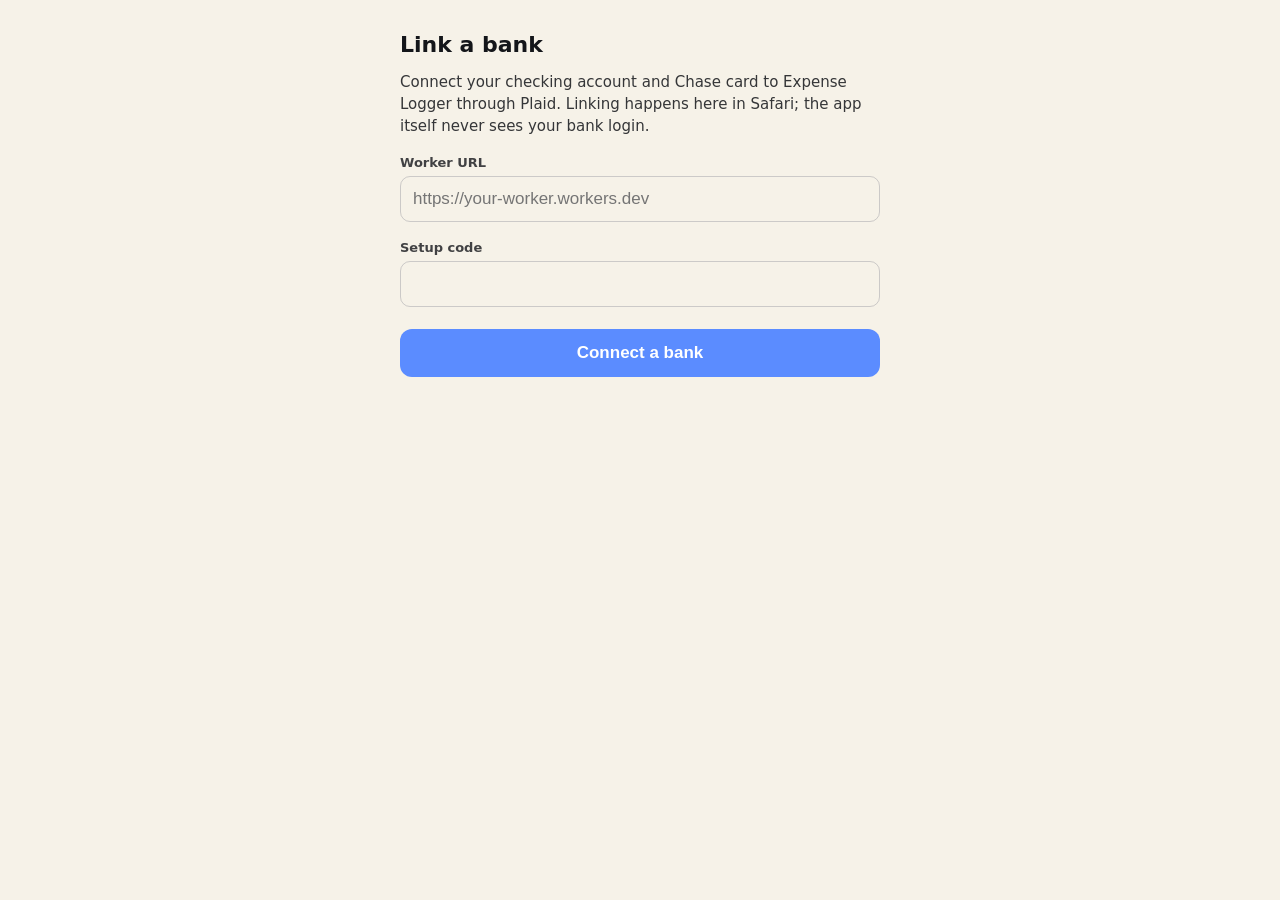
==== link.html @ d46f7d3e "Plaid D (2.0.0): bank sync pairing in Settings, keep token out of backups, link.html Refs #50" ====
<!DOCTYPE html>
<html lang="en">
<head>
<meta charset="utf-8">
<meta name="viewport" content="width=device-width, initial-scale=1">
<title>Link a bank — Expense Logger</title>
<!--
  Plaid Link page for Expense Logger (plan: issue #46, step D / #50).

  Static page: no app code, no secrets in this file. The user types the sync
  Worker's URL and the one-time setup code here in Safari; the code is held in
  memory only, plus sessionStorage across the bank's OAuth redirect (Plaid
  reloads this page with ?oauth_state_id=...), and is cleared as soon as the
  link finishes or fails. The Worker exchanges the Plaid public_token; no
  Plaid secret or access_token ever touches this page.

  This page is deliberately not in the service worker precache (see sw.js):
  it must always load fresh.
-->
<style>
  :root { color-scheme: dark light; }
  body { font-family: -apple-system, system-ui, sans-serif; margin: 0; padding: 24px 18px 48px; background: #0b0c10; color: #f2f3f5; }
  @media (prefers-color-scheme: light) { body { background: #f6f2e8; color: #14161a; } }
  main { max-width: 480px; margin: 0 auto; }
  h1 { font-size: 22px; margin: 8px 0 4px; }
  p { line-height: 1.45; color: inherit; opacity: .85; font-size: 15px; }
  label { display: block; font-size: 13px; font-weight: 600; margin: 18px 0 6px; opacity: .8; }
  input, select { width: 100%; box-sizing: border-box; font-size: 17px; padding: 12px; border-radius: 10px; border: 1px solid rgba(140,140,150,.4); background: transparent; color: inherit; }
  button { width: 100%; margin-top: 22px; font-size: 17px; font-weight: 600; padding: 14px; border: 0; border-radius: 12px; background: #5b8cff; color: #fff; }
  button[disabled] { opacity: .5; }
  .acct { border: 1px solid rgba(140,140,150,.35); border-radius: 12px; padding: 12px 14px; margin-top: 12px; }
  .acct strong { display: block; margin-bottom: 8px; }
  #status { margin-top: 18px; font-size: 15px; }
  .err { color: #ff8787; }
</style>
</head>
<body>
<main>
  <h1>Link a bank</h1>
  <p>Connect your checking account and Chase card to Expense Logger through Plaid. Linking happens here in Safari; the app itself never sees your bank login.</p>

  <form id="setupForm">
    <label for="workerUrl">Worker URL</label>
    <input id="workerUrl" type="url" placeholder="https://your-worker.workers.dev" autocomplete="off" spellcheck="false" required>
    <label for="setupCode">Setup code</label>
    <input id="setupCode" type="password" autocomplete="off" required>
    <button id="connectBtn" type="submit">Connect a bank</button>
  </form>

  <div id="accountsBox" hidden>
    <p>Choose where each account belongs:</p>
    <div id="accountsList"></div>
    <button id="finishBtn" type="button">Finish linking</button>
  </div>

  <p id="status" role="status"></p>
</main>

<script src="https://cdn.plaid.com/link/v2/stable/link-initialize.js"></script>
<script>
(function () {
  'use strict';
  var SESSION_KEY = 'expenseLogger.linkSession.v1';
  var pending = null;        // { workerUrl, setupCode } — memory + sessionStorage (OAuth round-trip only)
  var pendingSuccess = null; // { tok, metadata } waiting for the account map

  function $(id) { return document.getElementById(id); }
  function setStatus(msg, isErr) {
    var el = $('status');
    el.textContent = msg || '';
    el.className = isErr ? 'err' : '';
  }
  function saveSession() {
    try {
      if (pending) sessionStorage.setItem(SESSION_KEY, JSON.stringify(pending));
      else sessionStorage.removeItem(SESSION_KEY);
    } catch (e) {}
  }
  function loadSession() {
    try {
      var raw = sessionStorage.getItem(SESSION_KEY);
      return raw ? JSON.parse(raw) : null;
    } catch (e) { return null; }
  }
  function clearSession() { pending = null; saveSession(); }

  function workerPost(path, body) {
    return fetch(pending.workerUrl + path, {
      method: 'POST',
      headers: { 'Content-Type': 'application/json', Authorization: 'Setup ' + pending.setupCode },
      body: JSON.stringify(body || {})
    }).then(function (res) {
      return res.json().catch(function () { return {}; }).then(function (data) {
        if (!res.ok) throw new Error((data && data.error) || ('HTTP ' + res.status));
        return data;
      });
    });
  }

  function guessAppAccount(acct) {
    var sub = String((acct && acct.subtype) || '').toLowerCase();
    var type = String((acct && acct.type) || '').toLowerCase();
    if (type === 'credit' || sub === 'credit card') return 'acct-chase';
    if (type === 'depository') return 'acct-checking';
    return '';
  }

  function onSuccess(publicToken, metadata) {
    pendingSuccess = { tok: publicToken, metadata: metadata || {} };
    var accounts = (metadata && metadata.accounts) || [];
    var list = $('accountsList');
    list.innerHTML = '';
    accounts.forEach(function (acct) {
      var box = document.createElement('div');
      box.className = 'acct';
      var title = document.createElement('strong');
      title.textContent = (acct.name || 'Account') + (acct.mask ? ' •••' + acct.mask : '');
      var sel = document.createElement('select');
      sel.setAttribute('data-plaid-account', acct.id);
      [['', 'Do not sync'], ['acct-checking', 'Checking'], ['acct-chase', 'Chase card']].forEach(function (pair) {
        var opt = document.createElement('option');
        opt.value = pair[0];
        opt.textContent = pair[1];
        sel.appendChild(opt);
      });
      sel.value = guessAppAccount(acct);
      box.appendChild(title);
      box.appendChild(sel);
      list.appendChild(box);
    });
    $('setupForm').hidden = true;
    $('accountsBox').hidden = accounts.length === 0;
    if (!accounts.length) finishLink();
    else setStatus('Bank connected. Assign each account, then finish.');
  }

  function finishLink() {
    if (!pendingSuccess) return;
    var accountMap = {};
    var selects = document.querySelectorAll('[data-plaid-account]');
    Array.prototype.forEach.call(selects, function (sel) {
      if (sel.value) accountMap[sel.getAttribute('data-plaid-account')] = sel.value;
    });
    var md = pendingSuccess.metadata || {};
    $('finishBtn').disabled = true;
    workerPost('/link/exchange', {
      public_token: pendingSuccess.tok,
      institution: md.institution ? (md.institution.name || '') : '',
      accountMap: accountMap
    }).then(function () {
      clearSession();
      pendingSuccess = null;
      $('accountsBox').hidden = true;
      setStatus('Linked. You can close this tab and sync from Expense Logger Settings.');
    }).catch(function (err) {
      $('finishBtn').disabled = false;
      setStatus('Linking failed: ' + err.message, true);
    });
  }

  function startLink(receivedRedirectUri) {
    setStatus('Contacting the sync Worker…');
    return workerPost('/link/token', {}).then(function (data) {
      if (!window.Plaid) throw new Error('Plaid Link did not load');
      var config = {
        token: data.linkToken,
        onSuccess: onSuccess,
        onExit: function (err) {
          if (err) setStatus('Link closed: ' + (err.error_message || err.error_code || 'unknown error'), true);
          else setStatus('Link closed. Nothing was connected.');
        }
      };
      // OAuth banks reload this page with ?oauth_state_id=...; Plaid needs the
      // full URL handed back to Link to resume the same session.
      if (receivedRedirectUri) config.receivedRedirectUri = receivedRedirectUri;
      window.Plaid.create(config).open();
      setStatus('');
    });
  }

  $('setupForm').addEventListener('submit', function (ev) {
    ev.preventDefault();
    pending = {
      workerUrl: String($('workerUrl').value || '').trim().replace(/\/+$/, ''),
      setupCode: String($('setupCode').value || '')
    };
    if (!pending.workerUrl || !pending.setupCode) { setStatus('Enter the Worker URL and setup code.', true); return; }
    saveSession();
    $('connectBtn').disabled = true;
    startLink(null).catch(function (err) {
      $('connectBtn').disabled = false;
      setStatus('Could not start Link: ' + err.message, true);
    });
  });
  $('finishBtn').addEventListener('click', finishLink);

  // Resume after an OAuth redirect back to this page.
  if (/[?&]oauth_state_id=/.test(window.location.search)) {
    pending = loadSession();
    if (pending && pending.workerUrl && pending.setupCode) {
      $('setupForm').hidden = true;
      setStatus('Returning from your bank…');
      startLink(window.location.href).catch(function (err) {
        $('setupForm').hidden = false;
        setStatus('Could not resume Link: ' + err.message, true);
      });
    } else {
      setStatus('This link session expired. Enter the Worker URL and setup code to start again.', true);
    }
  }
})();
</script>
</body>
</html>
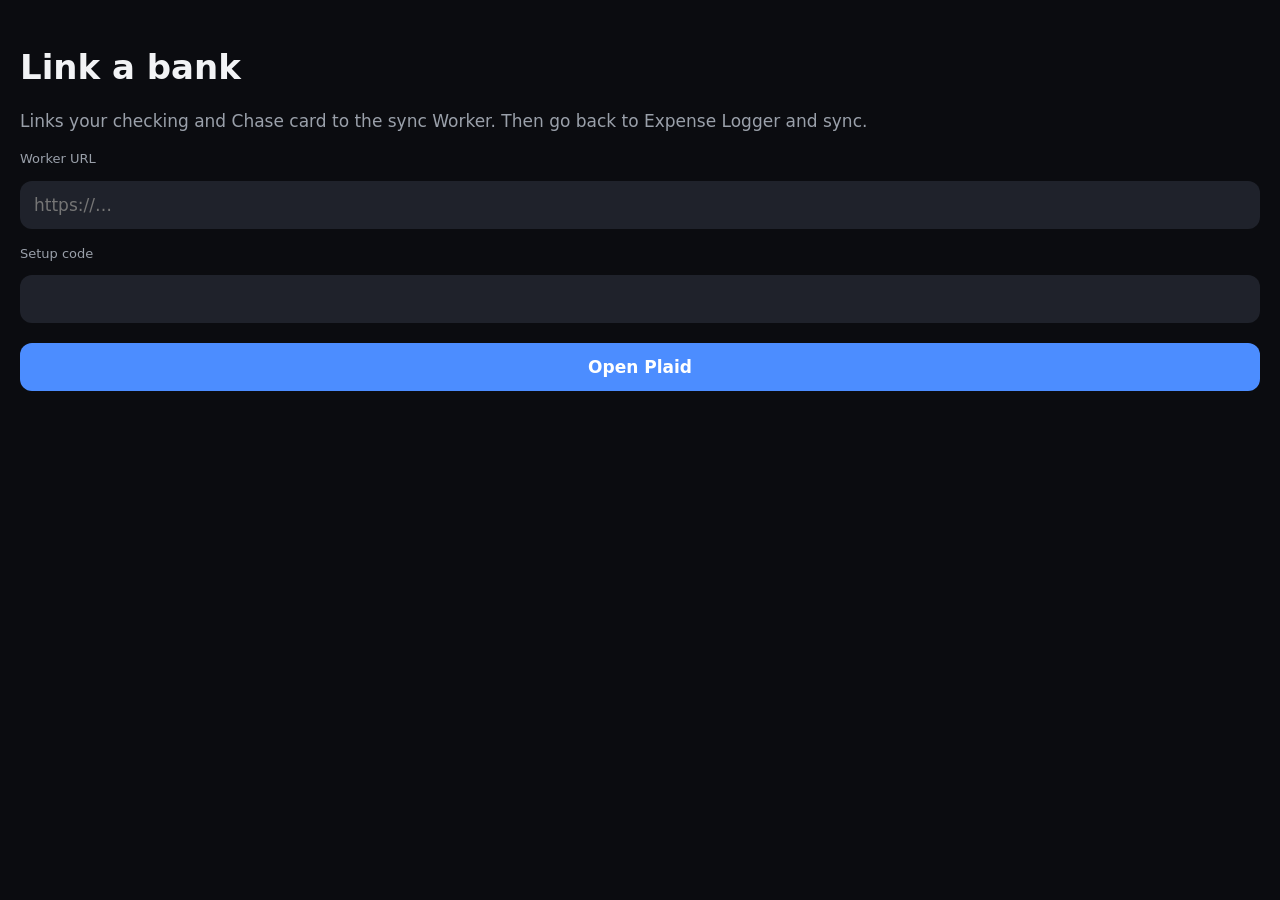
==== commit eb1e4d46: "Bank sync pairing in Settings, token kept out of backups, link.html (2.0.0) Plaid D (#50). Settings " ====
--- a/link.html
+++ b/link.html
@@ -3,209 +3,135 @@
 <head>
 <meta charset="utf-8">
 <meta name="viewport" content="width=device-width, initial-scale=1">
-<title>Link a bank — Expense Logger</title>
-<!--
-  Plaid Link page for Expense Logger (plan: issue #46, step D / #50).
-
-  Static page: no app code, no secrets in this file. The user types the sync
-  Worker's URL and the one-time setup code here in Safari; the code is held in
-  memory only, plus sessionStorage across the bank's OAuth redirect (Plaid
-  reloads this page with ?oauth_state_id=...), and is cleared as soon as the
-  link finishes or fails. The Worker exchanges the Plaid public_token; no
-  Plaid secret or access_token ever touches this page.
-
-  This page is deliberately not in the service worker precache (see sw.js):
-  it must always load fresh.
--->
+<meta name="referrer" content="no-referrer">
+<title>Expense Logger · Link a bank</title>
+<!-- Plaid Link (plan #46), Safari only; also the OAuth redirect page. No secrets: the setup code
+     lives in this tab's sessionStorage until linking ends and is sent as "Authorization: Setup <code>". -->
 <style>
-  :root { color-scheme: dark light; }
-  body { font-family: -apple-system, system-ui, sans-serif; margin: 0; padding: 24px 18px 48px; background: #0b0c10; color: #f2f3f5; }
-  @media (prefers-color-scheme: light) { body { background: #f6f2e8; color: #14161a; } }
-  main { max-width: 480px; margin: 0 auto; }
-  h1 { font-size: 22px; margin: 8px 0 4px; }
-  p { line-height: 1.45; color: inherit; opacity: .85; font-size: 15px; }
-  label { display: block; font-size: 13px; font-weight: 600; margin: 18px 0 6px; opacity: .8; }
-  input, select { width: 100%; box-sizing: border-box; font-size: 17px; padding: 12px; border-radius: 10px; border: 1px solid rgba(140,140,150,.4); background: transparent; color: inherit; }
-  button { width: 100%; margin-top: 22px; font-size: 17px; font-weight: 600; padding: 14px; border: 0; border-radius: 12px; background: #5b8cff; color: #fff; }
-  button[disabled] { opacity: .5; }
-  .acct { border: 1px solid rgba(140,140,150,.35); border-radius: 12px; padding: 12px 14px; margin-top: 12px; }
-  .acct strong { display: block; margin-bottom: 8px; }
-  #status { margin-top: 18px; font-size: 15px; }
-  .err { color: #ff8787; }
+  body { font: 17px -apple-system, system-ui, sans-serif; background: #0B0C10; color: #F2F3F5; margin: 0; padding: 24px 20px; }
+  p, label { color: #9AA0AA; line-height: 1.4; } label { display: block; font-size: 13px; margin: 16px 0 6px; }
+  input, select, button { width: 100%; box-sizing: border-box; font: inherit; padding: 14px; border-radius: 12px; border: none; background: #1F222B; color: #F2F3F5; margin-top: 6px; }
+  button { margin-top: 20px; background: #4C8DFF; color: #fff; font-weight: 600; }
 </style>
 </head>
 <body>
-<main>
-  <h1>Link a bank</h1>
-  <p>Connect your checking account and Chase card to Expense Logger through Plaid. Linking happens here in Safari; the app itself never sees your bank login.</p>
-
-  <form id="setupForm">
-    <label for="workerUrl">Worker URL</label>
-    <input id="workerUrl" type="url" placeholder="https://your-worker.workers.dev" autocomplete="off" spellcheck="false" required>
-    <label for="setupCode">Setup code</label>
-    <input id="setupCode" type="password" autocomplete="off" required>
-    <button id="connectBtn" type="submit">Connect a bank</button>
-  </form>
-
-  <div id="accountsBox" hidden>
-    <p>Choose where each account belongs:</p>
-    <div id="accountsList"></div>
-    <button id="finishBtn" type="button">Finish linking</button>
-  </div>
-
-  <p id="status" role="status"></p>
-</main>
-
-<script src="https://cdn.plaid.com/link/v2/stable/link-initialize.js"></script>
+<h1>Link a bank</h1>
+<p>Links your checking and Chase card to the sync Worker. Then go back to Expense Logger and sync.</p>
+<div id="start">
+  <label for="worker">Worker URL</label>
+  <input type="url" id="worker" placeholder="https://…" autocomplete="off" autocapitalize="off" spellcheck="false">
+  <label for="code">Setup code</label>
+  <input type="password" id="code" autocomplete="off">
+  <button type="button" id="go">Open Plaid</button>
+</div>
+<div id="map" hidden>
+  <p>Choose where each account goes. Rows always go through import review in the app.</p>
+  <div id="accts"></div>
+  <button type="button" id="save">Save link</button>
+</div>
+<p id="msg" role="status"></p>
 <script>
 (function () {
-  'use strict';
-  var SESSION_KEY = 'expenseLogger.linkSession.v1';
-  var pending = null;        // { workerUrl, setupCode } — memory + sessionStorage (OAuth round-trip only)
-  var pendingSuccess = null; // { tok, metadata } waiting for the account map
+  var S = window.sessionStorage;
+  var K = { worker: 'elLink.worker', code: 'elLink.code', token: 'elLink.linkToken' };
+  var $ = function (id) { return document.getElementById(id); };
+  var linked = null;
 
-  function $(id) { return document.getElementById(id); }
-  function setStatus(msg, isErr) {
-    var el = $('status');
-    el.textContent = msg || '';
-    el.className = isErr ? 'err' : '';
-  }
-  function saveSession() {
-    try {
-      if (pending) sessionStorage.setItem(SESSION_KEY, JSON.stringify(pending));
-      else sessionStorage.removeItem(SESSION_KEY);
-    } catch (e) {}
-  }
-  function loadSession() {
-    try {
-      var raw = sessionStorage.getItem(SESSION_KEY);
-      return raw ? JSON.parse(raw) : null;
-    } catch (e) { return null; }
-  }
-  function clearSession() { pending = null; saveSession(); }
+  function say(t) { $('msg').textContent = t; }
+  function clearSession() { Object.keys(K).forEach(function (k) { S.removeItem(K[k]); }); }
 
-  function workerPost(path, body) {
-    return fetch(pending.workerUrl + path, {
-      method: 'POST',
-      headers: { 'Content-Type': 'application/json', Authorization: 'Setup ' + pending.setupCode },
+  function call(path, body) {
+    return fetch(S.getItem(K.worker) + path, {
+      method: 'POST', credentials: 'omit', cache: 'no-store',
+      headers: { 'Content-Type': 'application/json', Authorization: 'Setup ' + S.getItem(K.code) },
       body: JSON.stringify(body || {})
-    }).then(function (res) {
-      return res.json().catch(function () { return {}; }).then(function (data) {
-        if (!res.ok) throw new Error((data && data.error) || ('HTTP ' + res.status));
-        return data;
+    }).then(function (r) {
+      return r.json().catch(function () { return {}; }).then(function (d) {
+        if (!r.ok) throw new Error(r.status === 401 ? 'Setup code not accepted' : r.status === 429 ? 'Too many tries. Wait a few minutes' : 'Worker error ' + r.status + (d.code ? ' (' + d.code + ')' : ''));
+        return d;
       });
     });
   }
 
-  function guessAppAccount(acct) {
-    var sub = String((acct && acct.subtype) || '').toLowerCase();
-    var type = String((acct && acct.type) || '').toLowerCase();
-    if (type === 'credit' || sub === 'credit card') return 'acct-chase';
-    if (type === 'depository') return 'acct-checking';
-    return '';
-  }
-
-  function onSuccess(publicToken, metadata) {
-    pendingSuccess = { tok: publicToken, metadata: metadata || {} };
-    var accounts = (metadata && metadata.accounts) || [];
-    var list = $('accountsList');
-    list.innerHTML = '';
-    accounts.forEach(function (acct) {
-      var box = document.createElement('div');
-      box.className = 'acct';
-      var title = document.createElement('strong');
-      title.textContent = (acct.name || 'Account') + (acct.mask ? ' •••' + acct.mask : '');
-      var sel = document.createElement('select');
-      sel.setAttribute('data-plaid-account', acct.id);
-      [['', 'Do not sync'], ['acct-checking', 'Checking'], ['acct-chase', 'Chase card']].forEach(function (pair) {
-        var opt = document.createElement('option');
-        opt.value = pair[0];
-        opt.textContent = pair[1];
-        sel.appendChild(opt);
-      });
-      sel.value = guessAppAccount(acct);
-      box.appendChild(title);
-      box.appendChild(sel);
-      list.appendChild(box);
-    });
-    $('setupForm').hidden = true;
-    $('accountsBox').hidden = accounts.length === 0;
-    if (!accounts.length) finishLink();
-    else setStatus('Bank connected. Assign each account, then finish.');
-  }
-
-  function finishLink() {
-    if (!pendingSuccess) return;
-    var accountMap = {};
-    var selects = document.querySelectorAll('[data-plaid-account]');
-    Array.prototype.forEach.call(selects, function (sel) {
-      if (sel.value) accountMap[sel.getAttribute('data-plaid-account')] = sel.value;
-    });
-    var md = pendingSuccess.metadata || {};
-    $('finishBtn').disabled = true;
-    workerPost('/link/exchange', {
-      public_token: pendingSuccess.tok,
-      institution: md.institution ? (md.institution.name || '') : '',
-      accountMap: accountMap
-    }).then(function () {
-      clearSession();
-      pendingSuccess = null;
-      $('accountsBox').hidden = true;
-      setStatus('Linked. You can close this tab and sync from Expense Logger Settings.');
-    }).catch(function (err) {
-      $('finishBtn').disabled = false;
-      setStatus('Linking failed: ' + err.message, true);
+  function loadPlaid() {
+    if (window.Plaid) return Promise.resolve();
+    return new Promise(function (ok, fail) {
+      var s = document.createElement('script');
+      s.src = 'https://cdn.plaid.com/link/v2/stable/link-initialize.js';
+      s.onload = ok; s.onerror = function () { fail(new Error('Could not load Plaid')); };
+      document.head.appendChild(s);
     });
   }
 
-  function startLink(receivedRedirectUri) {
-    setStatus('Contacting the sync Worker…');
-    return workerPost('/link/token', {}).then(function (data) {
-      if (!window.Plaid) throw new Error('Plaid Link did not load');
-      var config = {
-        token: data.linkToken,
-        onSuccess: onSuccess,
-        onExit: function (err) {
-          if (err) setStatus('Link closed: ' + (err.error_message || err.error_code || 'unknown error'), true);
-          else setStatus('Link closed. Nothing was connected.');
-        }
+  function openLink(redirectUri) {
+    return loadPlaid().then(function () {
+      var cfg = {
+        token: S.getItem(K.token),
+        onSuccess: function (publicToken, meta) { linked = { publicToken: publicToken, meta: meta || {} }; showMap(); },
+        onExit: function (err) { say(err ? 'Plaid closed: ' + (err.error_code || 'error') : 'Linking cancelled'); }
       };
-      // OAuth banks reload this page with ?oauth_state_id=...; Plaid needs the
-      // full URL handed back to Link to resume the same session.
-      if (receivedRedirectUri) config.receivedRedirectUri = receivedRedirectUri;
-      window.Plaid.create(config).open();
-      setStatus('');
+      if (redirectUri) cfg.receivedRedirectUri = redirectUri;
+      window.Plaid.create(cfg).open();
     });
   }
 
-  $('setupForm').addEventListener('submit', function (ev) {
-    ev.preventDefault();
-    pending = {
-      workerUrl: String($('workerUrl').value || '').trim().replace(/\/+$/, ''),
-      setupCode: String($('setupCode').value || '')
-    };
-    if (!pending.workerUrl || !pending.setupCode) { setStatus('Enter the Worker URL and setup code.', true); return; }
-    saveSession();
-    $('connectBtn').disabled = true;
-    startLink(null).catch(function (err) {
-      $('connectBtn').disabled = false;
-      setStatus('Could not start Link: ' + err.message, true);
+  function showMap() {
+    $('start').hidden = true;
+    $('map').hidden = false;
+    var box = $('accts');
+    box.textContent = '';
+    (linked.meta.accounts || []).forEach(function (a) {
+      var lab = document.createElement('label');
+      lab.textContent = String(a.name || 'Account') + (a.mask ? ' \u00B7\u00B7' + a.mask : '');
+      var sel = document.createElement('select');
+      sel.dataset.id = a.id;
+      [['', 'Don\u2019t sync'], ['acct-checking', 'Checking'], ['acct-chase', 'Chase card']].forEach(function (o) {
+        var opt = document.createElement('option');
+        opt.value = o[0]; opt.textContent = o[1];
+        sel.appendChild(opt);
+      });
+      sel.value = a.type === 'credit' ? 'acct-chase' : (a.subtype === 'checking' ? 'acct-checking' : '');
+      lab.appendChild(sel);
+      box.appendChild(lab);
     });
+    if (!box.children.length) box.textContent = 'No accounts returned.';
+    say('');
+  }
+
+  $('go').addEventListener('click', function () {
+    var w = $('worker').value.trim().replace(/\/+$/, '');
+    if (!/^https:\/\/[^\s]+$/i.test(w)) { say('Enter the Worker URL (https://…)'); return; }
+    if (!$('code').value) { say('Enter the setup code'); return; }
+    S.setItem(K.worker, w);
+    S.setItem(K.code, $('code').value);
+    say('Starting Plaid…');
+    call('/link/token').then(function (d) {
+      S.setItem(K.token, d.linkToken);
+      return openLink(null);
+    }).catch(function (e) { say(e.message); });
   });
-  $('finishBtn').addEventListener('click', finishLink);
 
-  // Resume after an OAuth redirect back to this page.
+  $('save').addEventListener('click', function () {
+    var map = {};
+    Array.prototype.forEach.call(document.querySelectorAll('#accts select'), function (sel) {
+      if (sel.value && sel.dataset.id) map[sel.dataset.id] = sel.value;
+    });
+    if (!Object.keys(map).length) { say('Choose at least one account'); return; }
+    var inst = linked.meta.institution && linked.meta.institution.name;
+    call('/link/exchange', { public_token: linked.publicToken, institution: inst || '', accountMap: map }).then(function () {
+      clearSession();
+      $('map').hidden = true;
+      say('Linked. Go back to Expense Logger and sync.');
+    }).catch(function (e) { say(e.message); });
+  });
+
+  // Back from a bank's OAuth page (Chase): resume the same Link session.
   if (/[?&]oauth_state_id=/.test(window.location.search)) {
-    pending = loadSession();
-    if (pending && pending.workerUrl && pending.setupCode) {
-      $('setupForm').hidden = true;
-      setStatus('Returning from your bank…');
-      startLink(window.location.href).catch(function (err) {
-        $('setupForm').hidden = false;
-        setStatus('Could not resume Link: ' + err.message, true);
-      });
+    if (S.getItem(K.token) && S.getItem(K.worker)) {
+      say('Finishing bank login…');
+      openLink(window.location.href).catch(function (e) { say(e.message); });
     } else {
-      setStatus('This link session expired. Enter the Worker URL and setup code to start again.', true);
+      say('This tab lost the link session. Start again.');
     }
   }
 })();
